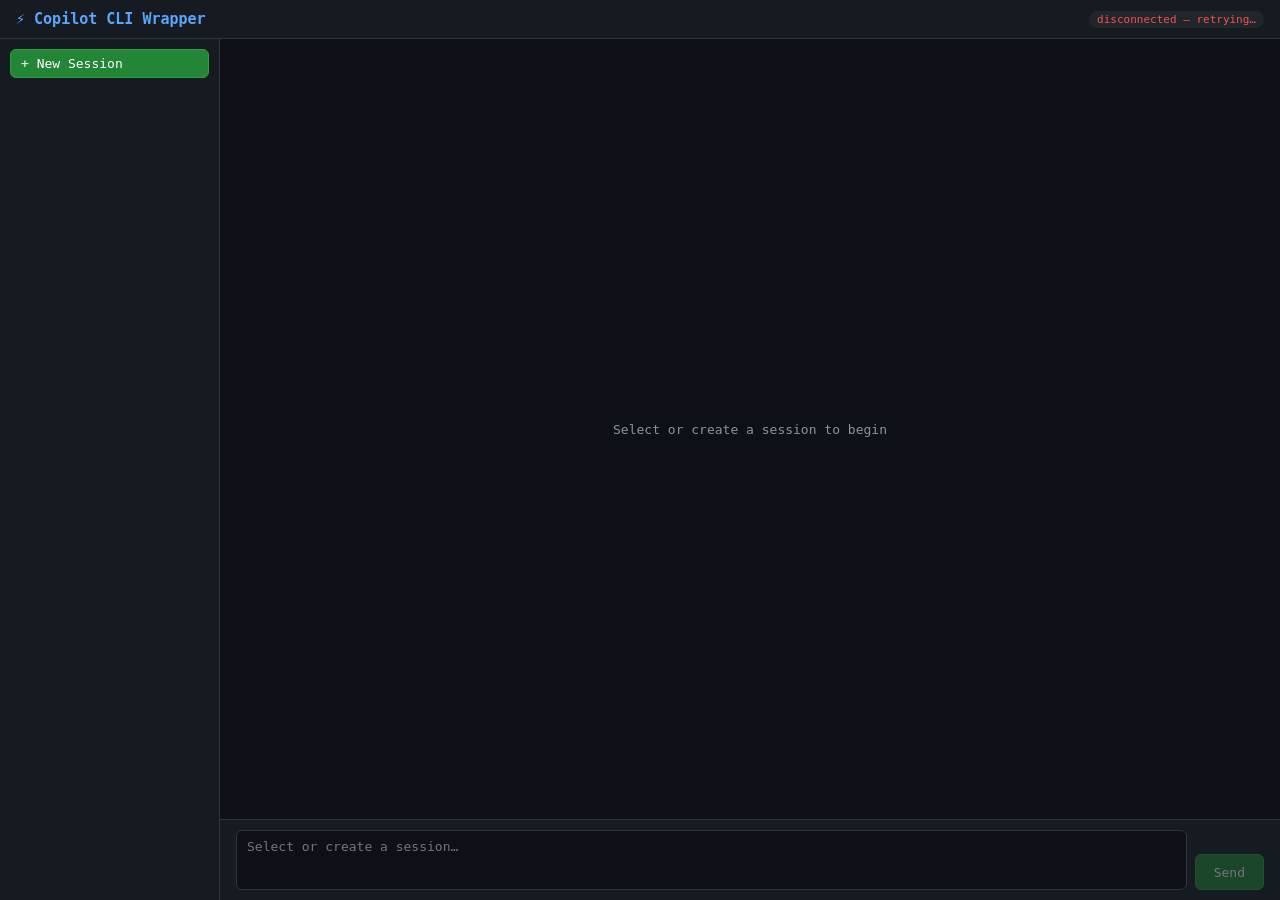
==== src/uk.osric.copilot/wwwroot/index.html @ d2eb6158 "Rename to uk.osric.copilot, add systemd, quadlet, container csproj props, publish Makefile target Ag" ====
<!DOCTYPE html>
<html lang="en">
<head>
  <meta charset="UTF-8" />
  <meta name="viewport" content="width=device-width, initial-scale=1.0" />
  <title>Copilot CLI Wrapper</title>
  <style>
    *, *::before, *::after { box-sizing: border-box; margin: 0; padding: 0; }

    body {
      font-family: ui-monospace, "Cascadia Code", "Fira Code", monospace;
      font-size: 13px;
      background: #0d1117;
      color: #c9d1d9;
      display: grid;
      grid-template-rows: auto 1fr;
      grid-template-columns: 220px 1fr;
      height: 100dvh;
      overflow: hidden;
    }

    /* ── Header ── */
    header {
      grid-column: 1 / -1;
      padding: 10px 16px;
      background: #161b22;
      border-bottom: 1px solid #30363d;
      display: flex;
      align-items: center;
      gap: 10px;
    }
    header h1 { font-size: 15px; color: #58a6ff; flex: 1; }
    #status {
      font-size: 11px;
      padding: 2px 8px;
      border-radius: 10px;
      background: #21262d;
      color: #8b949e;
    }
    #status.connected { color: #3fb950; }
    #status.error     { color: #f85149; }

    /* ── Sidebar ── */
    aside#sidebar {
      background: #161b22;
      border-right: 1px solid #30363d;
      display: flex;
      flex-direction: column;
      overflow: hidden;
    }
    #new-session-btn {
      margin: 10px 10px 6px;
      background: #238636;
      color: #fff;
      border: 1px solid #2ea043;
      border-radius: 6px;
      padding: 6px 10px;
      font: inherit;
      cursor: pointer;
      text-align: left;
    }
    #new-session-btn:hover   { background: #2ea043; }
    #new-session-btn:disabled { opacity: .4; cursor: not-allowed; }

    #session-list {
      flex: 1;
      overflow-y: auto;
      padding: 4px 6px;
      display: flex;
      flex-direction: column;
      gap: 2px;
    }
    .session-item {
      padding: 6px 8px;
      border-radius: 6px;
      cursor: pointer;
      display: flex;
      flex-direction: column;
      gap: 2px;
      position: relative;
    }
    .session-item:hover  { background: #21262d; }
    .session-item.active { background: #21262d; border-left: 2px solid #58a6ff; }
    .session-title {
      color: #c9d1d9;
      white-space: nowrap;
      overflow: hidden;
      text-overflow: ellipsis;
      padding-right: 18px; /* room for delete btn */
    }
    .session-ts {
      color: #8b949e;
      font-size: 10px;
    }
    .unread-dot {
      position: absolute;
      right: 8px;
      top: 8px;
      color: #58a6ff;
      font-size: 10px;
    }
    .session-delete-btn {
      position: absolute;
      right: 4px;
      top: 50%;
      transform: translateY(-50%);
      background: none;
      border: none;
      color: #6e7681;
      cursor: pointer;
      font-size: 14px;
      line-height: 1;
      padding: 2px 4px;
      border-radius: 4px;
      display: none;
    }
    .session-item:hover .session-delete-btn { display: block; }
    .session-delete-btn:hover { color: #f85149; background: #21262d; }

    /* ── Main area ── */
    main#main-area {
      display: flex;
      flex-direction: column;
      overflow: hidden;
    }

    /* ── Feeds ── */
    #feeds {
      flex: 1;
      overflow: hidden;
      position: relative;
    }
    .session-feed {
      position: absolute;
      inset: 0;
      overflow-y: auto;
      padding: 10px 16px;
      display: none;
      flex-direction: column;
      gap: 6px;
    }
    .session-feed.active { display: flex; }

    /* ── Empty state ── */
    #no-session-msg {
      position: absolute;
      inset: 0;
      display: flex;
      align-items: center;
      justify-content: center;
      color: #8b949e;
      font-size: 13px;
    }

    /* ── Event card ── */
    .event-card {
      background: #161b22;
      border: 1px solid #30363d;
      border-radius: 6px;
      overflow: hidden;
    }
    .event-card > summary {
      padding: 6px 10px;
      cursor: pointer;
      display: flex;
      align-items: baseline;
      gap: 8px;
      list-style: none;
      user-select: none;
    }
    .event-card > summary::-webkit-details-marker { display: none; }
    .event-card > summary::before       { content: "▶"; font-size: 9px; color: #8b949e; }
    .event-card[open] > summary::before { content: "▼"; }

    .event-type { font-weight: 700; color: #79c0ff; }
    .event-ts   { color: #8b949e; font-size: 11px; margin-left: auto; }

    /* ── Property rows ── */
    .props { padding: 4px 10px 8px 20px; display: flex; flex-direction: column; gap: 3px; }

    .prop-row    { display: flex; align-items: baseline; gap: 6px; }
    .prop-key    { color: #d2a8ff; min-width: 140px; flex-shrink: 0; }
    .prop-scalar { color: #a5d6ff; white-space: pre-wrap; word-break: break-all; }
    .prop-null   { color: #6e7681; font-style: italic; }
    .prop-bool   { color: #79c0ff; }
    .prop-number { color: #f2cc60; }
    .prop-string { color: #a5d6ff; }

    /* ── Nested details ── */
    .nested-details { width: 100%; }
    .nested-details > summary {
      cursor: pointer;
      color: #8b949e;
      list-style: none;
      display: flex;
      align-items: baseline;
      gap: 4px;
    }
    .nested-details > summary::-webkit-details-marker { display: none; }
    .nested-details > summary::before       { content: "▶"; font-size: 9px; }
    .nested-details[open] > summary::before { content: "▼"; }
    .nested-details > summary .prop-key  { color: #d2a8ff; }
    .nested-details > summary .preview   { color: #8b949e; font-size: 11px; }
    .nested-content { padding: 3px 0 0 16px; display: flex; flex-direction: column; gap: 3px; }

    pre.prop-value {
      white-space: pre-wrap;
      word-break: break-all;
      color: #a5d6ff;
      background: #0d1117;
      border: 1px solid #21262d;
      border-radius: 4px;
      padding: 6px 8px;
      margin-top: 3px;
      font-size: 12px;
      max-height: 400px;
      overflow-y: auto;
    }

    /* ── Reply form ── */
    .reply-form {
      padding: 8px 10px 10px 20px;
      display: flex;
      flex-wrap: wrap;
      gap: 6px;
      align-items: center;
      border-top: 1px solid #21262d;
      margin-top: 4px;
    }
    .reply-choices { display: flex; flex-wrap: wrap; gap: 4px; }
    .choice-btn {
      background: #21262d;
      color: #c9d1d9;
      border: 1px solid #30363d;
      border-radius: 4px;
      padding: 3px 10px;
      font: inherit;
      cursor: pointer;
    }
    .choice-btn:hover    { border-color: #58a6ff; color: #58a6ff; }
    .choice-btn.selected { background: #1f3d5e; border-color: #58a6ff; color: #a5d6ff; }
    .reply-input {
      flex: 1;
      min-width: 180px;
      background: #0d1117;
      color: #c9d1d9;
      border: 1px solid #30363d;
      border-radius: 4px;
      padding: 4px 8px;
      font: inherit;
    }
    .reply-input:focus   { outline: none; border-color: #58a6ff; }
    .reply-btn {
      background: #238636;
      color: #fff;
      border: 1px solid #2ea043;
      border-radius: 4px;
      padding: 4px 12px;
      font: inherit;
      cursor: pointer;
    }
    .reply-btn:hover    { background: #2ea043; }
    .reply-btn:disabled { opacity: .4; cursor: not-allowed; }
    .reply-confirmed    { color: #3fb950; font-size: 12px; }
    .reply-error        { color: #f85149; font-size: 12px; }

    /* ── Input area ── */
    #input-area {
      padding: 10px 16px;
      background: #161b22;
      border-top: 1px solid #30363d;
      display: flex;
      gap: 8px;
    }
    #prompt {
      flex: 1;
      background: #0d1117;
      color: #c9d1d9;
      border: 1px solid #30363d;
      border-radius: 6px;
      padding: 8px 10px;
      font: inherit;
      resize: none;
      height: 60px;
    }
    #prompt:focus        { outline: none; border-color: #58a6ff; }
    #send-btn {
      background: #238636;
      color: #fff;
      border: 1px solid #2ea043;
      border-radius: 6px;
      padding: 0 18px;
      font: inherit;
      cursor: pointer;
      align-self: flex-end;
      height: 36px;
    }
    #send-btn:hover    { background: #2ea043; }
    #send-btn:disabled { opacity: .4; cursor: not-allowed; }

    /* ── Event-type colour hints ── */
    .event-card.type-assistant { border-left: 3px solid #3fb950; }
    .event-card.type-user      { border-left: 3px solid #58a6ff; }
    .event-card.type-tool      { border-left: 3px solid #f2cc60; }
    .event-card.type-session   { border-left: 3px solid #bc8cff; }
    .event-card.type-error     { border-left: 3px solid #f85149; }
    .event-card.type-system    { border-left: 3px solid #8b949e; }
  </style>
</head>
<body>

<header>
  <h1>⚡ Copilot CLI Wrapper</h1>
  <span id="status">connecting…</span>
</header>

<aside id="sidebar">
  <button id="new-session-btn">+ New Session</button>
  <div id="session-list"></div>
</aside>

<main id="main-area">
  <div id="feeds">
    <div id="no-session-msg">Select or create a session to begin</div>
  </div>
  <div id="input-area">
    <textarea id="prompt" placeholder="Select or create a session…" disabled></textarea>
    <button id="send-btn" disabled>Send</button>
  </div>
</main>

<script>
  const statusEl      = document.getElementById('status');
  const newSessionBtn = document.getElementById('new-session-btn');
  const sessionList   = document.getElementById('session-list');
  const feedsEl       = document.getElementById('feeds');
  const noSessionMsg  = document.getElementById('no-session-msg');
  const promptEl      = document.getElementById('prompt');
  const sendBtn       = document.getElementById('send-btn');

  // ── State ────────────────────────────────────────────────────────────────────
  let activeSessionId = null;
  /** @type {Map<string, HTMLDivElement>} sessionId → feed element */
  const feedElements  = new Map();
  /** @type {Set<string>} sessionIds whose history has already been loaded */
  const loadedHistory = new Set();

  // ── Initialise ───────────────────────────────────────────────────────────────
  async function init() {
    try {
      const sessions = await fetch('/sessions').then(r => r.json());
      for (const s of sessions) {
        addSessionToSidebar(s);
        ensureFeed(s.id);
      }
      if (sessions.length > 0) {
        await switchToSession(sessions[0].id);
      }
    } catch (err) {
      console.error('Failed to load sessions:', err);
    }
    connectSSE();
  }

  init();

  // ── SSE connection ────────────────────────────────────────────────────────────
  function connectSSE() {
    const es = new EventSource('/events');

    es.onopen = () => {
      statusEl.textContent = 'connected';
      statusEl.className   = 'connected';
    };

    es.onmessage = (e) => {
      try {
        handleEvent(JSON.parse(e.data));
      } catch (err) {
        console.error('Failed to parse SSE message:', err, e.data);
      }
    };

    es.onerror = () => {
      statusEl.textContent = 'disconnected – retrying…';
      statusEl.className   = 'error';
    };
  }

  // ── Event routing ─────────────────────────────────────────────────────────────
  function handleEvent(data) {
    if (data._eventType === 'SessionCreated') {
      const record = {
        id: data.sessionId,
        title: data.title,
        lastActiveAt: data.lastActiveAt,
      };
      addSessionToSidebar(record);
      ensureFeed(record.id);
      loadedHistory.add(record.id); // brand-new session has no prior history
      switchToSession(record.id);
      return;
    }

    const sessionId = data._sessionId;
    if (!sessionId) return; // service-level synthetic events (ServiceReady, etc.)

    ensureFeed(sessionId);
    const feed = feedElements.get(sessionId);
    const card = renderEventCard(data);
    feed.insertBefore(card, feed.firstChild);

    if (sessionId !== activeSessionId) {
      const item = document.querySelector(`.session-item[data-session-id="${sessionId}"]`);
      if (item) item.querySelector('.unread-dot').hidden = false;
    }
  }

  // ── Sidebar ───────────────────────────────────────────────────────────────────
  function addSessionToSidebar(record) {
    // Don't add duplicates.
    if (document.querySelector(`.session-item[data-session-id="${record.id}"]`)) return;

    const item = document.createElement('div');
    item.className = 'session-item';
    item.dataset.sessionId = record.id;

    const title = document.createElement('span');
    title.className   = 'session-title';
    title.textContent = record.title;

    const ts = document.createElement('span');
    ts.className   = 'session-ts';
    ts.textContent = relativeTime(record.lastActiveAt);

    const dot = document.createElement('span');
    dot.className = 'unread-dot';
    dot.textContent = '●';
    dot.hidden = true;

    const del = document.createElement('button');
    del.className = 'session-delete-btn';
    del.textContent = '×';
    del.title = 'Delete session';
    del.addEventListener('click', async (e) => {
      e.stopPropagation();
      if (!confirm(`Delete session "${record.title}"?`)) return;
      try {
        await fetch(`/sessions/${record.id}`, { method: 'DELETE' });
        item.remove();
        feedElements.get(record.id)?.remove();
        feedElements.delete(record.id);
        loadedHistory.delete(record.id);
        if (activeSessionId === record.id) {
          activeSessionId = null;
          noSessionMsg.style.display = 'flex';
          promptEl.disabled = true;
          promptEl.placeholder = 'Select or create a session…';
          sendBtn.disabled = true;
        }
      } catch (err) {
        console.error('Failed to delete session:', err);
      }
    });

    item.appendChild(title);
    item.appendChild(ts);
    item.appendChild(dot);
    item.appendChild(del);
    item.addEventListener('click', () => switchToSession(record.id));
    sessionList.appendChild(item);
  }

  function ensureFeed(sessionId) {
    if (feedElements.has(sessionId)) return;
    const div = document.createElement('div');
    div.className = 'session-feed';
    feedsEl.appendChild(div);
    feedElements.set(sessionId, div);
  }

  async function switchToSession(sessionId) {
    if (activeSessionId === sessionId) return;

    // Deactivate old feed.
    if (activeSessionId && feedElements.has(activeSessionId)) {
      feedElements.get(activeSessionId).classList.remove('active');
    }

    activeSessionId = sessionId;
    noSessionMsg.style.display = 'none';

    ensureFeed(sessionId);
    feedElements.get(sessionId).classList.add('active');

    // Update sidebar selection + clear unread dot.
    document.querySelectorAll('.session-item').forEach(el => {
      el.classList.toggle('active', el.dataset.sessionId === sessionId);
    });
    const item = document.querySelector(`.session-item[data-session-id="${sessionId}"]`);
    if (item) item.querySelector('.unread-dot').hidden = true;

    promptEl.disabled     = false;
    promptEl.placeholder  = 'Send instructions to Copilot… (Ctrl+Enter to send)';
    sendBtn.disabled      = false;

    // Load history on first visit.
    if (!loadedHistory.has(sessionId)) {
      loadedHistory.add(sessionId);
      try {
        const msgs = await fetch(`/sessions/${sessionId}/messages`).then(r => r.json());
        const feed = feedElements.get(sessionId);
        for (const msg of msgs) {
          feed.insertBefore(renderEventCard(msg), feed.firstChild);
        }
      } catch (err) {
        console.error('Failed to load history for', sessionId, err);
      }
    }
  }

  // ── New-session button ────────────────────────────────────────────────────────
  newSessionBtn.addEventListener('click', async () => {
    newSessionBtn.disabled = true;
    try {
      const res = await fetch('/sessions', { method: 'POST' });
      if (!res.ok) console.error('Failed to create session:', await res.text());
      // SessionCreated SSE event will handle sidebar + switch.
    } catch (err) {
      console.error('Network error creating session:', err);
    } finally {
      newSessionBtn.disabled = false;
    }
  });

  // ── Send prompt ───────────────────────────────────────────────────────────────
  async function sendPrompt() {
    if (!activeSessionId) return;
    const text = promptEl.value.trim();
    if (!text) return;

    sendBtn.disabled  = true;
    promptEl.disabled = true;

    try {
      const res = await fetch(`/sessions/${activeSessionId}/send`, {
        method: 'POST',
        headers: { 'Content-Type': 'text/plain' },
        body: text,
      });
      if (!res.ok) {
        const msg = await res.text();
        prependToActive({ _eventType: 'SendError', _timestamp: new Date().toISOString(), message: msg });
      } else {
        promptEl.value = '';
      }
    } catch (err) {
      prependToActive({ _eventType: 'NetworkError', _timestamp: new Date().toISOString(), error: String(err) });
    } finally {
      sendBtn.disabled  = false;
      promptEl.disabled = false;
      promptEl.focus();
    }
  }

  sendBtn.addEventListener('click', sendPrompt);
  promptEl.addEventListener('keydown', (e) => {
    if (e.key === 'Enter' && e.ctrlKey) { e.preventDefault(); sendPrompt(); }
  });

  function prependToActive(data) {
    if (!activeSessionId || !feedElements.has(activeSessionId)) return;
    const feed = feedElements.get(activeSessionId);
    feed.insertBefore(renderEventCard(data), feed.firstChild);
  }

  // ── Event rendering ───────────────────────────────────────────────────────────
  const LARGE_STRING_THRESHOLD = 120;

  function renderEventCard(data) {
    const eventType = data._eventType ?? 'Unknown';
    const timestamp = data._timestamp ? formatTs(data._timestamp) : '';

    const card = document.createElement('details');
    card.className = `event-card ${colorClass(eventType)}`;

    if (/AssistantMessage|SessionError|SendError|NetworkError|UserInput/.test(eventType)) {
      card.open = true;
    }

    const summary = document.createElement('summary');
    summary.innerHTML =
      `<span class="event-type">${esc(eventType)}</span>` +
      `<span class="event-ts">${esc(timestamp)}</span>`;
    card.appendChild(summary);

    const props = document.createElement('div');
    props.className = 'props';

    for (const [key, value] of Object.entries(data)) {
      if (key.startsWith('_')) continue;
      props.appendChild(renderProp(key, value));
    }

    card.appendChild(props);

    if (eventType === 'UserInputRequested' && data.requestId) {
      appendReplyForm(card, data);
    }

    return card;
  }

  function renderProp(key, value) {
    if (value !== null && typeof value === 'object') {
      return renderNestedDetails(key, value);
    }
    if (typeof value === 'string' && value.length > LARGE_STRING_THRESHOLD) {
      return renderLargeString(key, value);
    }

    const row = document.createElement('div');
    row.className = 'prop-row';

    const k = document.createElement('span');
    k.className   = 'prop-key';
    k.textContent = key;
    row.appendChild(k);

    const v = document.createElement('span');
    v.className   = `prop-scalar ${scalarClass(value)}`;
    v.textContent = value === null ? 'null' : String(value);
    row.appendChild(v);

    return row;
  }

  function renderNestedDetails(key, value) {
    const d = document.createElement('details');
    d.className = 'nested-details';

    const s = document.createElement('summary');
    s.innerHTML =
      `<span class="prop-key">${esc(key)}</span>` +
      `<span class="preview">${esc(previewOf(value))}</span>`;
    d.appendChild(s);

    const content = document.createElement('div');
    content.className = 'nested-content';
    if (Array.isArray(value)) {
      value.forEach((item, i) => content.appendChild(renderProp(String(i), item)));
    } else {
      for (const [k, v] of Object.entries(value)) {
        content.appendChild(renderProp(k, v));
      }
    }

    d.appendChild(content);
    return d;
  }

  function renderLargeString(key, value) {
    const d = document.createElement('details');
    d.className = 'nested-details';

    const preview = value.slice(0, 60).replace(/\s+/g, ' ') + '…';
    const s = document.createElement('summary');
    s.innerHTML =
      `<span class="prop-key">${esc(key)}</span>` +
      `<span class="preview">${esc(preview)}</span>`;
    d.appendChild(s);

    const pre = document.createElement('pre');
    pre.className   = 'prop-value';
    pre.textContent = value;
    d.appendChild(pre);

    return d;
  }

  // ── User-input reply form ─────────────────────────────────────────────────────
  function appendReplyForm(card, data) {
    const form = document.createElement('div');
    form.className = 'reply-form';

    let selectedChoice = null;
    let input = null;

    // Choice buttons
    if (Array.isArray(data.choices) && data.choices.length > 0) {
      const choicesDiv = document.createElement('div');
      choicesDiv.className = 'reply-choices';
      data.choices.forEach(choice => {
        const btn = document.createElement('button');
        btn.className   = 'choice-btn';
        btn.textContent = choice;
        btn.addEventListener('click', () => {
          choicesDiv.querySelectorAll('.choice-btn').forEach(b => b.classList.remove('selected'));
          btn.classList.add('selected');
          selectedChoice = choice;
          if (input) input.value = choice;
          if (!data.allowFreeform) submitReply();
        });
        choicesDiv.appendChild(btn);
      });
      form.appendChild(choicesDiv);
    }

    // Freeform text input
    if (data.allowFreeform || !Array.isArray(data.choices) || data.choices.length === 0) {
      input = document.createElement('input');
      input.type        = 'text';
      input.className   = 'reply-input';
      input.placeholder = 'Type your reply…';
      input.addEventListener('keydown', e => { if (e.key === 'Enter') submitReply(); });
      form.appendChild(input);
    }

    // Reply button (only when freeform is allowed or no choices)
    if (data.allowFreeform || !Array.isArray(data.choices) || data.choices.length === 0) {
      const replyBtn = document.createElement('button');
      replyBtn.className   = 'reply-btn';
      replyBtn.textContent = 'Reply';
      replyBtn.addEventListener('click', submitReply);
      form.appendChild(replyBtn);
    }

    card.appendChild(form);

    async function submitReply() {
      const rawAnswer = input ? input.value.trim() : (selectedChoice ?? '');
      const answer = rawAnswer;
      const wasFreeform = !!(input && rawAnswer !== '' && rawAnswer !== selectedChoice);

      form.querySelectorAll('button, input').forEach(el => el.disabled = true);

      try {
        const res = await fetch('/user-input-reply', {
          method:  'POST',
          headers: { 'Content-Type': 'application/json' },
          body:    JSON.stringify({ requestId: data.requestId, answer, wasFreeform }),
        });
        if (res.ok) {
          form.innerHTML = `<span class="reply-confirmed">✓ Replied: ${esc(answer || '(empty)')}</span>`;
        } else {
          const errText = await res.text();
          form.innerHTML = `<span class="reply-error">✗ Error: ${esc(errText)}</span>`;
        }
      } catch (err) {
        form.innerHTML = `<span class="reply-error">✗ Network error: ${esc(String(err))}</span>`;
      }
    }
  }

  // ── Helpers ───────────────────────────────────────────────────────────────────
  function formatTs(iso) {
    try {
      return new Date(iso).toLocaleTimeString(undefined, {
        hour12: false, hour: '2-digit', minute: '2-digit',
        second: '2-digit', fractionalSecondDigits: 3,
      });
    } catch { return iso; }
  }

  function relativeTime(iso) {
    const diff = Date.now() - new Date(iso).getTime();
    if (diff < 60_000)         return 'just now';
    if (diff < 3_600_000)      return `${Math.floor(diff / 60_000)}m ago`;
    if (diff < 86_400_000)     return `${Math.floor(diff / 3_600_000)}h ago`;
    return `${Math.floor(diff / 86_400_000)}d ago`;
  }

  function esc(s) {
    return String(s)
      .replace(/&/g, '&amp;')
      .replace(/</g, '&lt;')
      .replace(/>/g, '&gt;')
      .replace(/"/g, '&quot;');
  }

  function scalarClass(value) {
    if (value === null)          return 'prop-null';
    if (typeof value === 'boolean') return 'prop-bool';
    if (typeof value === 'number')  return 'prop-number';
    return 'prop-string';
  }

  function previewOf(value) {
    if (Array.isArray(value)) return `[${value.length} items]`;
    const keys = Object.keys(value);
    if (keys.length === 0) return '{}';
    return `{ ${keys.slice(0, 3).join(', ')}${keys.length > 3 ? ', …' : ''} }`;
  }

  function colorClass(eventType) {
    if (/^Assistant/.test(eventType))   return 'type-assistant';
    if (/^User/.test(eventType))        return 'type-user';
    if (/^Tool/.test(eventType))        return 'type-tool';
    if (/^Session/.test(eventType))     return 'type-session';
    if (/Error|error/.test(eventType))  return 'type-error';
    if (/^System/.test(eventType))      return 'type-system';
    return '';
  }
</script>
</body>
</html>
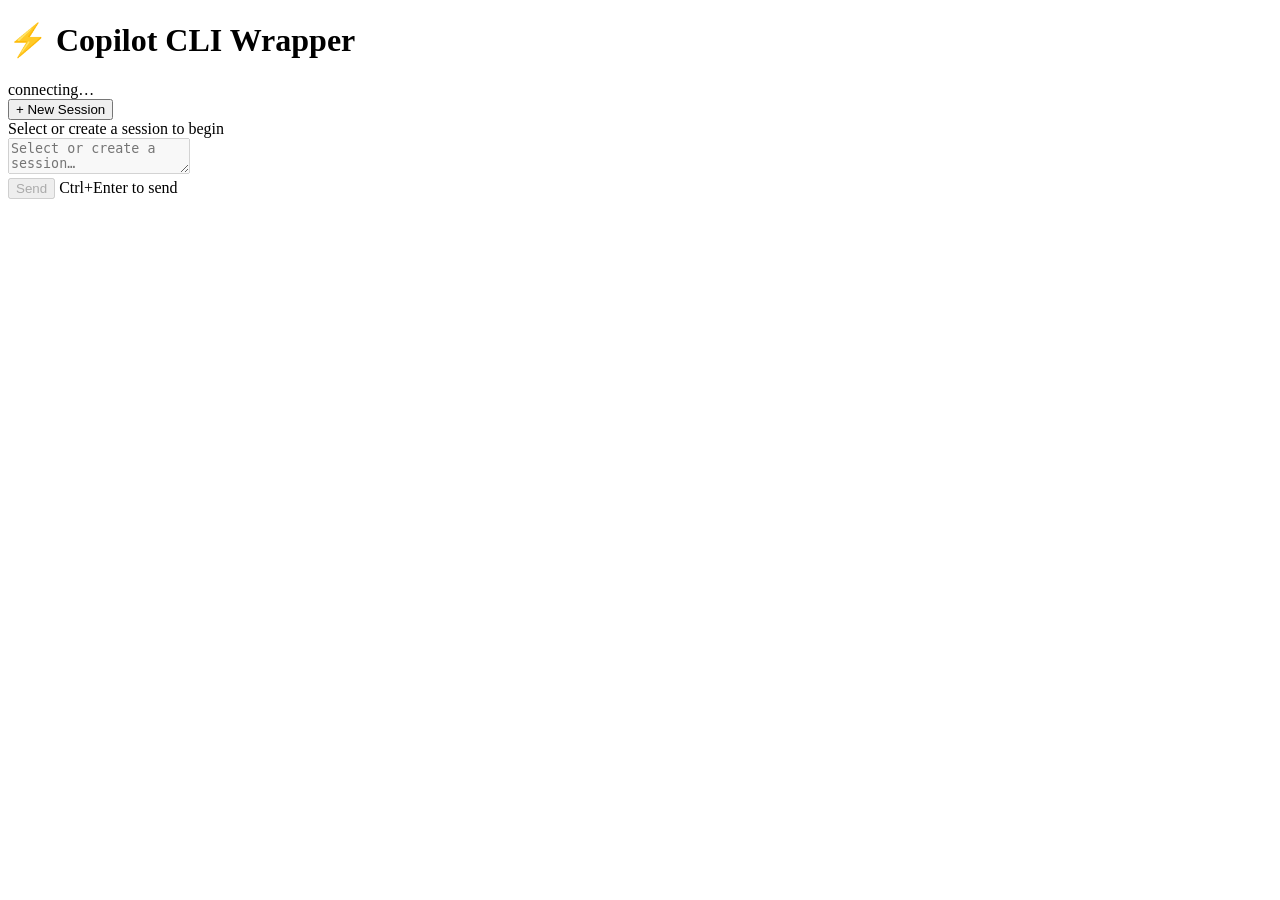
==== commit e1a1c3be: "refactor: extract CSS/JS from index.html into separate ES modules - wwwroot/css/app.css: all styles " ====
--- a/src/uk.osric.copilot/wwwroot/index.html
+++ b/src/uk.osric.copilot/wwwroot/index.html
@@ -4,308 +4,7 @@
   <meta charset="UTF-8" />
   <meta name="viewport" content="width=device-width, initial-scale=1.0" />
   <title>Copilot CLI Wrapper</title>
-  <style>
-    *, *::before, *::after { box-sizing: border-box; margin: 0; padding: 0; }
-
-    body {
-      font-family: ui-monospace, "Cascadia Code", "Fira Code", monospace;
-      font-size: 13px;
-      background: #0d1117;
-      color: #c9d1d9;
-      display: grid;
-      grid-template-rows: auto 1fr;
-      grid-template-columns: 220px 1fr;
-      height: 100dvh;
-      overflow: hidden;
-    }
-
-    /* ── Header ── */
-    header {
-      grid-column: 1 / -1;
-      padding: 10px 16px;
-      background: #161b22;
-      border-bottom: 1px solid #30363d;
-      display: flex;
-      align-items: center;
-      gap: 10px;
-    }
-    header h1 { font-size: 15px; color: #58a6ff; flex: 1; }
-    #status {
-      font-size: 11px;
-      padding: 2px 8px;
-      border-radius: 10px;
-      background: #21262d;
-      color: #8b949e;
-    }
-    #status.connected { color: #3fb950; }
-    #status.error     { color: #f85149; }
-
-    /* ── Sidebar ── */
-    aside#sidebar {
-      background: #161b22;
-      border-right: 1px solid #30363d;
-      display: flex;
-      flex-direction: column;
-      overflow: hidden;
-    }
-    #new-session-btn {
-      margin: 10px 10px 6px;
-      background: #238636;
-      color: #fff;
-      border: 1px solid #2ea043;
-      border-radius: 6px;
-      padding: 6px 10px;
-      font: inherit;
-      cursor: pointer;
-      text-align: left;
-    }
-    #new-session-btn:hover   { background: #2ea043; }
-    #new-session-btn:disabled { opacity: .4; cursor: not-allowed; }
-
-    #session-list {
-      flex: 1;
-      overflow-y: auto;
-      padding: 4px 6px;
-      display: flex;
-      flex-direction: column;
-      gap: 2px;
-    }
-    .session-item {
-      padding: 6px 8px;
-      border-radius: 6px;
-      cursor: pointer;
-      display: flex;
-      flex-direction: column;
-      gap: 2px;
-      position: relative;
-    }
-    .session-item:hover  { background: #21262d; }
-    .session-item.active { background: #21262d; border-left: 2px solid #58a6ff; }
-    .session-title {
-      color: #c9d1d9;
-      white-space: nowrap;
-      overflow: hidden;
-      text-overflow: ellipsis;
-      padding-right: 18px; /* room for delete btn */
-    }
-    .session-ts {
-      color: #8b949e;
-      font-size: 10px;
-    }
-    .unread-dot {
-      position: absolute;
-      right: 8px;
-      top: 8px;
-      color: #58a6ff;
-      font-size: 10px;
-    }
-    .session-delete-btn {
-      position: absolute;
-      right: 4px;
-      top: 50%;
-      transform: translateY(-50%);
-      background: none;
-      border: none;
-      color: #6e7681;
-      cursor: pointer;
-      font-size: 14px;
-      line-height: 1;
-      padding: 2px 4px;
-      border-radius: 4px;
-      display: none;
-    }
-    .session-item:hover .session-delete-btn { display: block; }
-    .session-delete-btn:hover { color: #f85149; background: #21262d; }
-
-    /* ── Main area ── */
-    main#main-area {
-      display: flex;
-      flex-direction: column;
-      overflow: hidden;
-    }
-
-    /* ── Feeds ── */
-    #feeds {
-      flex: 1;
-      overflow: hidden;
-      position: relative;
-    }
-    .session-feed {
-      position: absolute;
-      inset: 0;
-      overflow-y: auto;
-      padding: 10px 16px;
-      display: none;
-      flex-direction: column;
-      gap: 6px;
-    }
-    .session-feed.active { display: flex; }
-
-    /* ── Empty state ── */
-    #no-session-msg {
-      position: absolute;
-      inset: 0;
-      display: flex;
-      align-items: center;
-      justify-content: center;
-      color: #8b949e;
-      font-size: 13px;
-    }
-
-    /* ── Event card ── */
-    .event-card {
-      background: #161b22;
-      border: 1px solid #30363d;
-      border-radius: 6px;
-      overflow: hidden;
-    }
-    .event-card > summary {
-      padding: 6px 10px;
-      cursor: pointer;
-      display: flex;
-      align-items: baseline;
-      gap: 8px;
-      list-style: none;
-      user-select: none;
-    }
-    .event-card > summary::-webkit-details-marker { display: none; }
-    .event-card > summary::before       { content: "▶"; font-size: 9px; color: #8b949e; }
-    .event-card[open] > summary::before { content: "▼"; }
-
-    .event-type { font-weight: 700; color: #79c0ff; }
-    .event-ts   { color: #8b949e; font-size: 11px; margin-left: auto; }
-
-    /* ── Property rows ── */
-    .props { padding: 4px 10px 8px 20px; display: flex; flex-direction: column; gap: 3px; }
-
-    .prop-row    { display: flex; align-items: baseline; gap: 6px; }
-    .prop-key    { color: #d2a8ff; min-width: 140px; flex-shrink: 0; }
-    .prop-scalar { color: #a5d6ff; white-space: pre-wrap; word-break: break-all; }
-    .prop-null   { color: #6e7681; font-style: italic; }
-    .prop-bool   { color: #79c0ff; }
-    .prop-number { color: #f2cc60; }
-    .prop-string { color: #a5d6ff; }
-
-    /* ── Nested details ── */
-    .nested-details { width: 100%; }
-    .nested-details > summary {
-      cursor: pointer;
-      color: #8b949e;
-      list-style: none;
-      display: flex;
-      align-items: baseline;
-      gap: 4px;
-    }
-    .nested-details > summary::-webkit-details-marker { display: none; }
-    .nested-details > summary::before       { content: "▶"; font-size: 9px; }
-    .nested-details[open] > summary::before { content: "▼"; }
-    .nested-details > summary .prop-key  { color: #d2a8ff; }
-    .nested-details > summary .preview   { color: #8b949e; font-size: 11px; }
-    .nested-content { padding: 3px 0 0 16px; display: flex; flex-direction: column; gap: 3px; }
-
-    pre.prop-value {
-      white-space: pre-wrap;
-      word-break: break-all;
-      color: #a5d6ff;
-      background: #0d1117;
-      border: 1px solid #21262d;
-      border-radius: 4px;
-      padding: 6px 8px;
-      margin-top: 3px;
-      font-size: 12px;
-      max-height: 400px;
-      overflow-y: auto;
-    }
-
-    /* ── Reply form ── */
-    .reply-form {
-      padding: 8px 10px 10px 20px;
-      display: flex;
-      flex-wrap: wrap;
-      gap: 6px;
-      align-items: center;
-      border-top: 1px solid #21262d;
-      margin-top: 4px;
-    }
-    .reply-choices { display: flex; flex-wrap: wrap; gap: 4px; }
-    .choice-btn {
-      background: #21262d;
-      color: #c9d1d9;
-      border: 1px solid #30363d;
-      border-radius: 4px;
-      padding: 3px 10px;
-      font: inherit;
-      cursor: pointer;
-    }
-    .choice-btn:hover    { border-color: #58a6ff; color: #58a6ff; }
-    .choice-btn.selected { background: #1f3d5e; border-color: #58a6ff; color: #a5d6ff; }
-    .reply-input {
-      flex: 1;
-      min-width: 180px;
-      background: #0d1117;
-      color: #c9d1d9;
-      border: 1px solid #30363d;
-      border-radius: 4px;
-      padding: 4px 8px;
-      font: inherit;
-    }
-    .reply-input:focus   { outline: none; border-color: #58a6ff; }
-    .reply-btn {
-      background: #238636;
-      color: #fff;
-      border: 1px solid #2ea043;
-      border-radius: 4px;
-      padding: 4px 12px;
-      font: inherit;
-      cursor: pointer;
-    }
-    .reply-btn:hover    { background: #2ea043; }
-    .reply-btn:disabled { opacity: .4; cursor: not-allowed; }
-    .reply-confirmed    { color: #3fb950; font-size: 12px; }
-    .reply-error        { color: #f85149; font-size: 12px; }
-
-    /* ── Input area ── */
-    #input-area {
-      padding: 10px 16px;
-      background: #161b22;
-      border-top: 1px solid #30363d;
-      display: flex;
-      gap: 8px;
-    }
-    #prompt {
-      flex: 1;
-      background: #0d1117;
-      color: #c9d1d9;
-      border: 1px solid #30363d;
-      border-radius: 6px;
-      padding: 8px 10px;
-      font: inherit;
-      resize: none;
-      height: 60px;
-    }
-    #prompt:focus        { outline: none; border-color: #58a6ff; }
-    #send-btn {
-      background: #238636;
-      color: #fff;
-      border: 1px solid #2ea043;
-      border-radius: 6px;
-      padding: 0 18px;
-      font: inherit;
-      cursor: pointer;
-      align-self: flex-end;
-      height: 36px;
-    }
-    #send-btn:hover    { background: #2ea043; }
-    #send-btn:disabled { opacity: .4; cursor: not-allowed; }
-
-    /* ── Event-type colour hints ── */
-    .event-card.type-assistant { border-left: 3px solid #3fb950; }
-    .event-card.type-user      { border-left: 3px solid #58a6ff; }
-    .event-card.type-tool      { border-left: 3px solid #f2cc60; }
-    .event-card.type-session   { border-left: 3px solid #bc8cff; }
-    .event-card.type-error     { border-left: 3px solid #f85149; }
-    .event-card.type-system    { border-left: 3px solid #8b949e; }
-  </style>
+  <link rel="stylesheet" href="/css/app.css" />
 </head>
 <body>
 
@@ -322,486 +21,18 @@
 <main id="main-area">
   <div id="feeds">
     <div id="no-session-msg">Select or create a session to begin</div>
+    <button id="new-msgs-indicator" hidden aria-live="polite"></button>
   </div>
   <div id="input-area">
     <textarea id="prompt" placeholder="Select or create a session…" disabled></textarea>
-    <button id="send-btn" disabled>Send</button>
+    <div id="input-controls">
+      <button id="send-btn" disabled>Send</button>
+      <span id="send-hint">Ctrl+Enter to send</span>
+    </div>
   </div>
 </main>
 
-<script>
-  const statusEl      = document.getElementById('status');
-  const newSessionBtn = document.getElementById('new-session-btn');
-  const sessionList   = document.getElementById('session-list');
-  const feedsEl       = document.getElementById('feeds');
-  const noSessionMsg  = document.getElementById('no-session-msg');
-  const promptEl      = document.getElementById('prompt');
-  const sendBtn       = document.getElementById('send-btn');
-
-  // ── State ────────────────────────────────────────────────────────────────────
-  let activeSessionId = null;
-  /** @type {Map<string, HTMLDivElement>} sessionId → feed element */
-  const feedElements  = new Map();
-  /** @type {Set<string>} sessionIds whose history has already been loaded */
-  const loadedHistory = new Set();
-
-  // ── Initialise ───────────────────────────────────────────────────────────────
-  async function init() {
-    try {
-      const sessions = await fetch('/sessions').then(r => r.json());
-      for (const s of sessions) {
-        addSessionToSidebar(s);
-        ensureFeed(s.id);
-      }
-      if (sessions.length > 0) {
-        await switchToSession(sessions[0].id);
-      }
-    } catch (err) {
-      console.error('Failed to load sessions:', err);
-    }
-    connectSSE();
-  }
-
-  init();
-
-  // ── SSE connection ────────────────────────────────────────────────────────────
-  function connectSSE() {
-    const es = new EventSource('/events');
-
-    es.onopen = () => {
-      statusEl.textContent = 'connected';
-      statusEl.className   = 'connected';
-    };
-
-    es.onmessage = (e) => {
-      try {
-        handleEvent(JSON.parse(e.data));
-      } catch (err) {
-        console.error('Failed to parse SSE message:', err, e.data);
-      }
-    };
-
-    es.onerror = () => {
-      statusEl.textContent = 'disconnected – retrying…';
-      statusEl.className   = 'error';
-    };
-  }
-
-  // ── Event routing ─────────────────────────────────────────────────────────────
-  function handleEvent(data) {
-    if (data._eventType === 'SessionCreated') {
-      const record = {
-        id: data.sessionId,
-        title: data.title,
-        lastActiveAt: data.lastActiveAt,
-      };
-      addSessionToSidebar(record);
-      ensureFeed(record.id);
-      loadedHistory.add(record.id); // brand-new session has no prior history
-      switchToSession(record.id);
-      return;
-    }
-
-    const sessionId = data._sessionId;
-    if (!sessionId) return; // service-level synthetic events (ServiceReady, etc.)
-
-    ensureFeed(sessionId);
-    const feed = feedElements.get(sessionId);
-    const card = renderEventCard(data);
-    feed.insertBefore(card, feed.firstChild);
-
-    if (sessionId !== activeSessionId) {
-      const item = document.querySelector(`.session-item[data-session-id="${sessionId}"]`);
-      if (item) item.querySelector('.unread-dot').hidden = false;
-    }
-  }
-
-  // ── Sidebar ───────────────────────────────────────────────────────────────────
-  function addSessionToSidebar(record) {
-    // Don't add duplicates.
-    if (document.querySelector(`.session-item[data-session-id="${record.id}"]`)) return;
-
-    const item = document.createElement('div');
-    item.className = 'session-item';
-    item.dataset.sessionId = record.id;
-
-    const title = document.createElement('span');
-    title.className   = 'session-title';
-    title.textContent = record.title;
-
-    const ts = document.createElement('span');
-    ts.className   = 'session-ts';
-    ts.textContent = relativeTime(record.lastActiveAt);
-
-    const dot = document.createElement('span');
-    dot.className = 'unread-dot';
-    dot.textContent = '●';
-    dot.hidden = true;
-
-    const del = document.createElement('button');
-    del.className = 'session-delete-btn';
-    del.textContent = '×';
-    del.title = 'Delete session';
-    del.addEventListener('click', async (e) => {
-      e.stopPropagation();
-      if (!confirm(`Delete session "${record.title}"?`)) return;
-      try {
-        await fetch(`/sessions/${record.id}`, { method: 'DELETE' });
-        item.remove();
-        feedElements.get(record.id)?.remove();
-        feedElements.delete(record.id);
-        loadedHistory.delete(record.id);
-        if (activeSessionId === record.id) {
-          activeSessionId = null;
-          noSessionMsg.style.display = 'flex';
-          promptEl.disabled = true;
-          promptEl.placeholder = 'Select or create a session…';
-          sendBtn.disabled = true;
-        }
-      } catch (err) {
-        console.error('Failed to delete session:', err);
-      }
-    });
-
-    item.appendChild(title);
-    item.appendChild(ts);
-    item.appendChild(dot);
-    item.appendChild(del);
-    item.addEventListener('click', () => switchToSession(record.id));
-    sessionList.appendChild(item);
-  }
-
-  function ensureFeed(sessionId) {
-    if (feedElements.has(sessionId)) return;
-    const div = document.createElement('div');
-    div.className = 'session-feed';
-    feedsEl.appendChild(div);
-    feedElements.set(sessionId, div);
-  }
-
-  async function switchToSession(sessionId) {
-    if (activeSessionId === sessionId) return;
-
-    // Deactivate old feed.
-    if (activeSessionId && feedElements.has(activeSessionId)) {
-      feedElements.get(activeSessionId).classList.remove('active');
-    }
-
-    activeSessionId = sessionId;
-    noSessionMsg.style.display = 'none';
-
-    ensureFeed(sessionId);
-    feedElements.get(sessionId).classList.add('active');
-
-    // Update sidebar selection + clear unread dot.
-    document.querySelectorAll('.session-item').forEach(el => {
-      el.classList.toggle('active', el.dataset.sessionId === sessionId);
-    });
-    const item = document.querySelector(`.session-item[data-session-id="${sessionId}"]`);
-    if (item) item.querySelector('.unread-dot').hidden = true;
-
-    promptEl.disabled     = false;
-    promptEl.placeholder  = 'Send instructions to Copilot… (Ctrl+Enter to send)';
-    sendBtn.disabled      = false;
-
-    // Load history on first visit.
-    if (!loadedHistory.has(sessionId)) {
-      loadedHistory.add(sessionId);
-      try {
-        const msgs = await fetch(`/sessions/${sessionId}/messages`).then(r => r.json());
-        const feed = feedElements.get(sessionId);
-        for (const msg of msgs) {
-          feed.insertBefore(renderEventCard(msg), feed.firstChild);
-        }
-      } catch (err) {
-        console.error('Failed to load history for', sessionId, err);
-      }
-    }
-  }
-
-  // ── New-session button ────────────────────────────────────────────────────────
-  newSessionBtn.addEventListener('click', async () => {
-    newSessionBtn.disabled = true;
-    try {
-      const res = await fetch('/sessions', { method: 'POST' });
-      if (!res.ok) console.error('Failed to create session:', await res.text());
-      // SessionCreated SSE event will handle sidebar + switch.
-    } catch (err) {
-      console.error('Network error creating session:', err);
-    } finally {
-      newSessionBtn.disabled = false;
-    }
-  });
-
-  // ── Send prompt ───────────────────────────────────────────────────────────────
-  async function sendPrompt() {
-    if (!activeSessionId) return;
-    const text = promptEl.value.trim();
-    if (!text) return;
-
-    sendBtn.disabled  = true;
-    promptEl.disabled = true;
-
-    try {
-      const res = await fetch(`/sessions/${activeSessionId}/send`, {
-        method: 'POST',
-        headers: { 'Content-Type': 'text/plain' },
-        body: text,
-      });
-      if (!res.ok) {
-        const msg = await res.text();
-        prependToActive({ _eventType: 'SendError', _timestamp: new Date().toISOString(), message: msg });
-      } else {
-        promptEl.value = '';
-      }
-    } catch (err) {
-      prependToActive({ _eventType: 'NetworkError', _timestamp: new Date().toISOString(), error: String(err) });
-    } finally {
-      sendBtn.disabled  = false;
-      promptEl.disabled = false;
-      promptEl.focus();
-    }
-  }
-
-  sendBtn.addEventListener('click', sendPrompt);
-  promptEl.addEventListener('keydown', (e) => {
-    if (e.key === 'Enter' && e.ctrlKey) { e.preventDefault(); sendPrompt(); }
-  });
-
-  function prependToActive(data) {
-    if (!activeSessionId || !feedElements.has(activeSessionId)) return;
-    const feed = feedElements.get(activeSessionId);
-    feed.insertBefore(renderEventCard(data), feed.firstChild);
-  }
-
-  // ── Event rendering ───────────────────────────────────────────────────────────
-  const LARGE_STRING_THRESHOLD = 120;
-
-  function renderEventCard(data) {
-    const eventType = data._eventType ?? 'Unknown';
-    const timestamp = data._timestamp ? formatTs(data._timestamp) : '';
-
-    const card = document.createElement('details');
-    card.className = `event-card ${colorClass(eventType)}`;
-
-    if (/AssistantMessage|SessionError|SendError|NetworkError|UserInput/.test(eventType)) {
-      card.open = true;
-    }
-
-    const summary = document.createElement('summary');
-    summary.innerHTML =
-      `<span class="event-type">${esc(eventType)}</span>` +
-      `<span class="event-ts">${esc(timestamp)}</span>`;
-    card.appendChild(summary);
-
-    const props = document.createElement('div');
-    props.className = 'props';
-
-    for (const [key, value] of Object.entries(data)) {
-      if (key.startsWith('_')) continue;
-      props.appendChild(renderProp(key, value));
-    }
-
-    card.appendChild(props);
-
-    if (eventType === 'UserInputRequested' && data.requestId) {
-      appendReplyForm(card, data);
-    }
-
-    return card;
-  }
-
-  function renderProp(key, value) {
-    if (value !== null && typeof value === 'object') {
-      return renderNestedDetails(key, value);
-    }
-    if (typeof value === 'string' && value.length > LARGE_STRING_THRESHOLD) {
-      return renderLargeString(key, value);
-    }
-
-    const row = document.createElement('div');
-    row.className = 'prop-row';
-
-    const k = document.createElement('span');
-    k.className   = 'prop-key';
-    k.textContent = key;
-    row.appendChild(k);
-
-    const v = document.createElement('span');
-    v.className   = `prop-scalar ${scalarClass(value)}`;
-    v.textContent = value === null ? 'null' : String(value);
-    row.appendChild(v);
-
-    return row;
-  }
-
-  function renderNestedDetails(key, value) {
-    const d = document.createElement('details');
-    d.className = 'nested-details';
-
-    const s = document.createElement('summary');
-    s.innerHTML =
-      `<span class="prop-key">${esc(key)}</span>` +
-      `<span class="preview">${esc(previewOf(value))}</span>`;
-    d.appendChild(s);
-
-    const content = document.createElement('div');
-    content.className = 'nested-content';
-    if (Array.isArray(value)) {
-      value.forEach((item, i) => content.appendChild(renderProp(String(i), item)));
-    } else {
-      for (const [k, v] of Object.entries(value)) {
-        content.appendChild(renderProp(k, v));
-      }
-    }
-
-    d.appendChild(content);
-    return d;
-  }
-
-  function renderLargeString(key, value) {
-    const d = document.createElement('details');
-    d.className = 'nested-details';
-
-    const preview = value.slice(0, 60).replace(/\s+/g, ' ') + '…';
-    const s = document.createElement('summary');
-    s.innerHTML =
-      `<span class="prop-key">${esc(key)}</span>` +
-      `<span class="preview">${esc(preview)}</span>`;
-    d.appendChild(s);
-
-    const pre = document.createElement('pre');
-    pre.className   = 'prop-value';
-    pre.textContent = value;
-    d.appendChild(pre);
-
-    return d;
-  }
-
-  // ── User-input reply form ─────────────────────────────────────────────────────
-  function appendReplyForm(card, data) {
-    const form = document.createElement('div');
-    form.className = 'reply-form';
-
-    let selectedChoice = null;
-    let input = null;
-
-    // Choice buttons
-    if (Array.isArray(data.choices) && data.choices.length > 0) {
-      const choicesDiv = document.createElement('div');
-      choicesDiv.className = 'reply-choices';
-      data.choices.forEach(choice => {
-        const btn = document.createElement('button');
-        btn.className   = 'choice-btn';
-        btn.textContent = choice;
-        btn.addEventListener('click', () => {
-          choicesDiv.querySelectorAll('.choice-btn').forEach(b => b.classList.remove('selected'));
-          btn.classList.add('selected');
-          selectedChoice = choice;
-          if (input) input.value = choice;
-          if (!data.allowFreeform) submitReply();
-        });
-        choicesDiv.appendChild(btn);
-      });
-      form.appendChild(choicesDiv);
-    }
-
-    // Freeform text input
-    if (data.allowFreeform || !Array.isArray(data.choices) || data.choices.length === 0) {
-      input = document.createElement('input');
-      input.type        = 'text';
-      input.className   = 'reply-input';
-      input.placeholder = 'Type your reply…';
-      input.addEventListener('keydown', e => { if (e.key === 'Enter') submitReply(); });
-      form.appendChild(input);
-    }
-
-    // Reply button (only when freeform is allowed or no choices)
-    if (data.allowFreeform || !Array.isArray(data.choices) || data.choices.length === 0) {
-      const replyBtn = document.createElement('button');
-      replyBtn.className   = 'reply-btn';
-      replyBtn.textContent = 'Reply';
-      replyBtn.addEventListener('click', submitReply);
-      form.appendChild(replyBtn);
-    }
-
-    card.appendChild(form);
-
-    async function submitReply() {
-      const rawAnswer = input ? input.value.trim() : (selectedChoice ?? '');
-      const answer = rawAnswer;
-      const wasFreeform = !!(input && rawAnswer !== '' && rawAnswer !== selectedChoice);
-
-      form.querySelectorAll('button, input').forEach(el => el.disabled = true);
-
-      try {
-        const res = await fetch('/user-input-reply', {
-          method:  'POST',
-          headers: { 'Content-Type': 'application/json' },
-          body:    JSON.stringify({ requestId: data.requestId, answer, wasFreeform }),
-        });
-        if (res.ok) {
-          form.innerHTML = `<span class="reply-confirmed">✓ Replied: ${esc(answer || '(empty)')}</span>`;
-        } else {
-          const errText = await res.text();
-          form.innerHTML = `<span class="reply-error">✗ Error: ${esc(errText)}</span>`;
-        }
-      } catch (err) {
-        form.innerHTML = `<span class="reply-error">✗ Network error: ${esc(String(err))}</span>`;
-      }
-    }
-  }
-
-  // ── Helpers ───────────────────────────────────────────────────────────────────
-  function formatTs(iso) {
-    try {
-      return new Date(iso).toLocaleTimeString(undefined, {
-        hour12: false, hour: '2-digit', minute: '2-digit',
-        second: '2-digit', fractionalSecondDigits: 3,
-      });
-    } catch { return iso; }
-  }
-
-  function relativeTime(iso) {
-    const diff = Date.now() - new Date(iso).getTime();
-    if (diff < 60_000)         return 'just now';
-    if (diff < 3_600_000)      return `${Math.floor(diff / 60_000)}m ago`;
-    if (diff < 86_400_000)     return `${Math.floor(diff / 3_600_000)}h ago`;
-    return `${Math.floor(diff / 86_400_000)}d ago`;
-  }
-
-  function esc(s) {
-    return String(s)
-      .replace(/&/g, '&amp;')
-      .replace(/</g, '&lt;')
-      .replace(/>/g, '&gt;')
-      .replace(/"/g, '&quot;');
-  }
-
-  function scalarClass(value) {
-    if (value === null)          return 'prop-null';
-    if (typeof value === 'boolean') return 'prop-bool';
-    if (typeof value === 'number')  return 'prop-number';
-    return 'prop-string';
-  }
-
-  function previewOf(value) {
-    if (Array.isArray(value)) return `[${value.length} items]`;
-    const keys = Object.keys(value);
-    if (keys.length === 0) return '{}';
-    return `{ ${keys.slice(0, 3).join(', ')}${keys.length > 3 ? ', …' : ''} }`;
-  }
-
-  function colorClass(eventType) {
-    if (/^Assistant/.test(eventType))   return 'type-assistant';
-    if (/^User/.test(eventType))        return 'type-user';
-    if (/^Tool/.test(eventType))        return 'type-tool';
-    if (/^Session/.test(eventType))     return 'type-session';
-    if (/Error|error/.test(eventType))  return 'type-error';
-    if (/^System/.test(eventType))      return 'type-system';
-    return '';
-  }
-</script>
+<script type="module" src="/js/app.js"></script>
 </body>
 </html>
 
